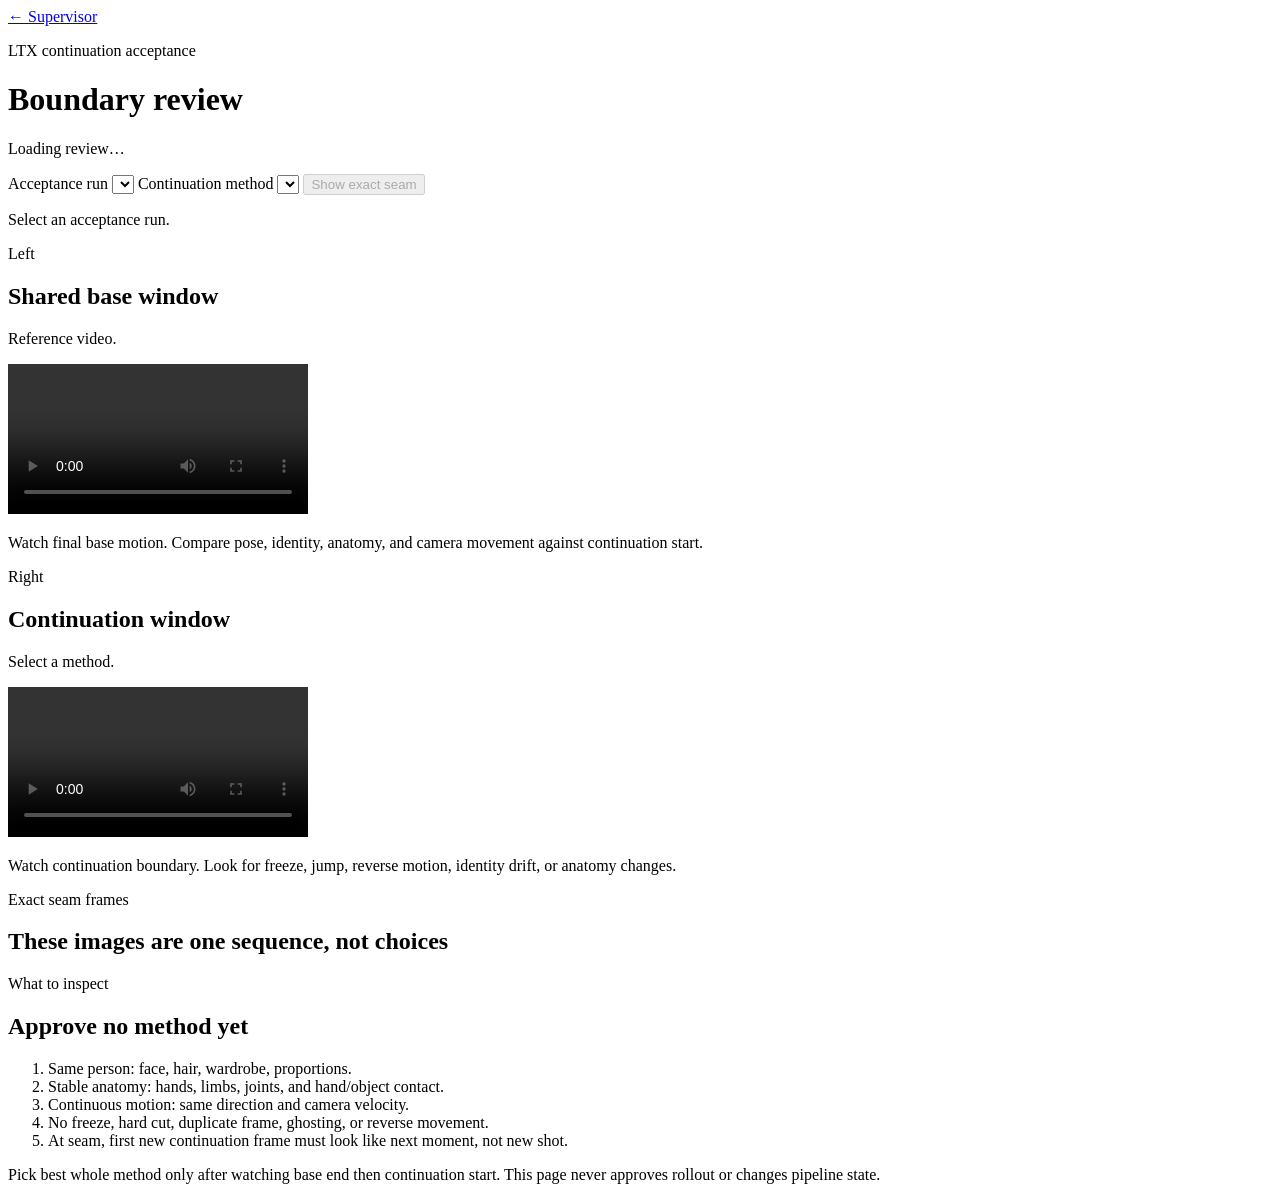
==== web/acceptance-review.html @ 1440c986 "feat: add continuation acceptance review UI" ====
<!doctype html>
<html lang="en">
<head>
  <meta charset="utf-8">
  <meta name="viewport" content="width=device-width, initial-scale=1">
  <title>Continuation Acceptance Review · 10MinVideoMaker</title>
  <link rel="stylesheet" href="/acceptance-review.css">
</head>
<body>
  <header class="review-topbar">
    <a class="back-link" href="/">← Supervisor</a>
    <div>
      <p class="eyebrow">LTX continuation acceptance</p>
      <h1>Boundary review</h1>
    </div>
    <p id="review-status" class="status" role="status">Loading review…</p>
  </header>

  <main class="review-workspace">
    <section class="review-controls" aria-label="Review selection">
      <label>Acceptance run
        <select id="run-select" aria-label="Acceptance run"></select>
      </label>
      <label>Continuation method
        <select id="case-select" aria-label="Continuation method"></select>
      </label>
      <button id="show-seam" class="primary" type="button" disabled>Show exact seam</button>
    </section>

    <section class="comparison-intro" aria-live="polite">
      <p id="case-summary">Select an acceptance run.</p>
      <p id="boundary-summary" class="muted"></p>
    </section>

    <section class="comparison-grid" aria-label="Base and continuation comparison">
      <article class="video-card">
        <header>
          <p class="eyebrow">Left</p>
          <h2>Shared base window</h2>
          <p id="base-label" class="muted">Reference video.</p>
        </header>
        <div class="video-stage"><video id="base-video" controls playsinline webkit-playsinline preload="metadata"></video></div>
        <p class="watch-note">Watch final base motion. Compare pose, identity, anatomy, and camera movement against continuation start.</p>
      </article>

      <article class="video-card">
        <header>
          <p class="eyebrow">Right</p>
          <h2 id="case-title">Continuation window</h2>
          <p id="case-label" class="muted">Select a method.</p>
        </header>
        <div class="video-stage"><video id="case-video" controls playsinline webkit-playsinline preload="metadata"></video></div>
        <p class="watch-note">Watch continuation boundary. Look for freeze, jump, reverse motion, identity drift, or anatomy changes.</p>
      </article>
    </section>

    <section class="review-section">
      <div class="section-heading">
        <div>
          <p class="eyebrow">Exact seam frames</p>
          <h2>These images are one sequence, not choices</h2>
        </div>
      </div>
      <div id="stills" class="stills-grid" aria-live="polite"></div>
    </section>

    <section id="visual-checklist" class="review-section checklist">
      <p class="eyebrow">What to inspect</p>
      <h2>Approve no method yet</h2>
      <ol>
        <li>Same person: face, hair, wardrobe, proportions.</li>
        <li>Stable anatomy: hands, limbs, joints, and hand/object contact.</li>
        <li>Continuous motion: same direction and camera velocity.</li>
        <li>No freeze, hard cut, duplicate frame, ghosting, or reverse movement.</li>
        <li>At seam, first new continuation frame must look like next moment, not new shot.</li>
      </ol>
      <p class="muted">Pick best whole method only after watching base end then continuation start. This page never approves rollout or changes pipeline state.</p>
    </section>
  </main>

  <script src="/acceptance-review.js"></script>
</body>
</html>
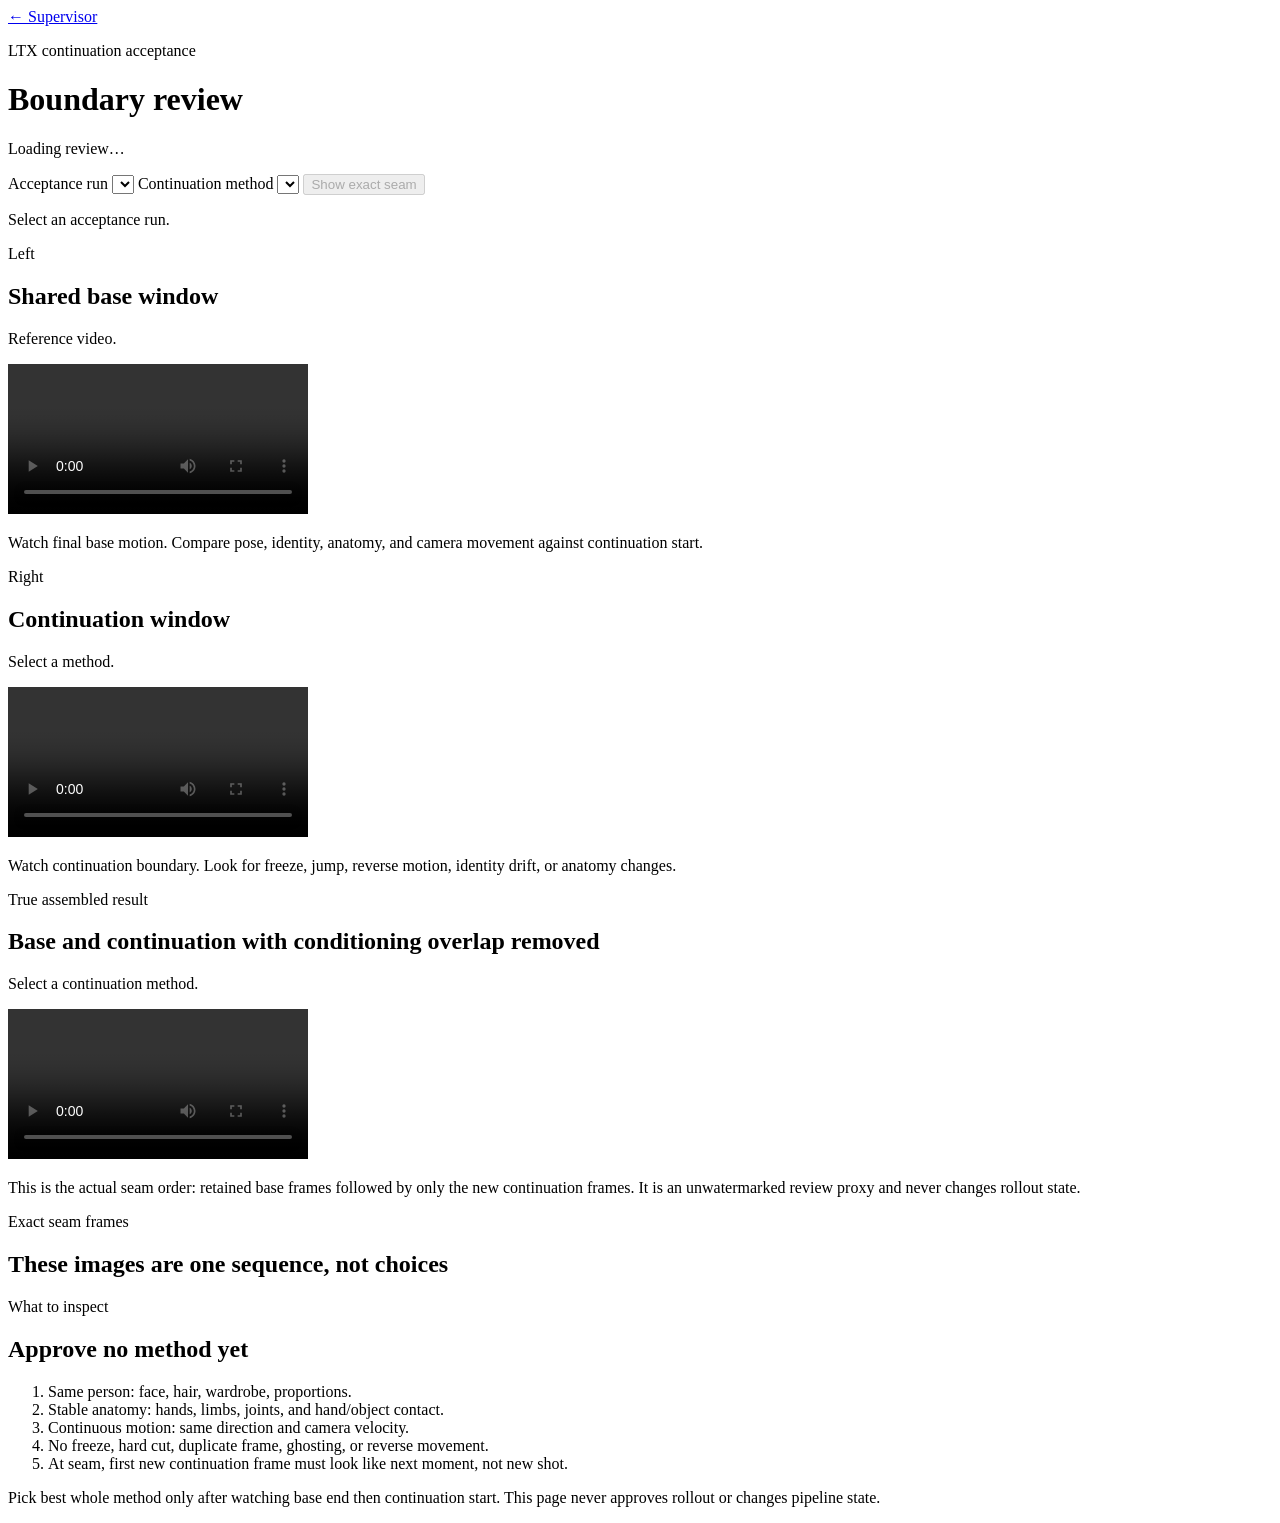
==== commit e096a377: "feat: show assembled continuation seams" ====
--- a/web/acceptance-review.html
+++ b/web/acceptance-review.html
@@ -54,6 +54,16 @@
       </article>
     </section>
 
+    <section class="assembled-video-card" aria-label="Assembled seam preview">
+      <header>
+        <p class="eyebrow">True assembled result</p>
+        <h2>Base and continuation with conditioning overlap removed</h2>
+        <p id="assembly-summary" class="muted">Select a continuation method.</p>
+      </header>
+      <div class="video-stage"><video id="assembled-video" controls playsinline webkit-playsinline preload="metadata"></video></div>
+      <p class="watch-note">This is the actual seam order: retained base frames followed by only the new continuation frames. It is an unwatermarked review proxy and never changes rollout state.</p>
+    </section>
+
     <section class="review-section">
       <div class="section-heading">
         <div>
